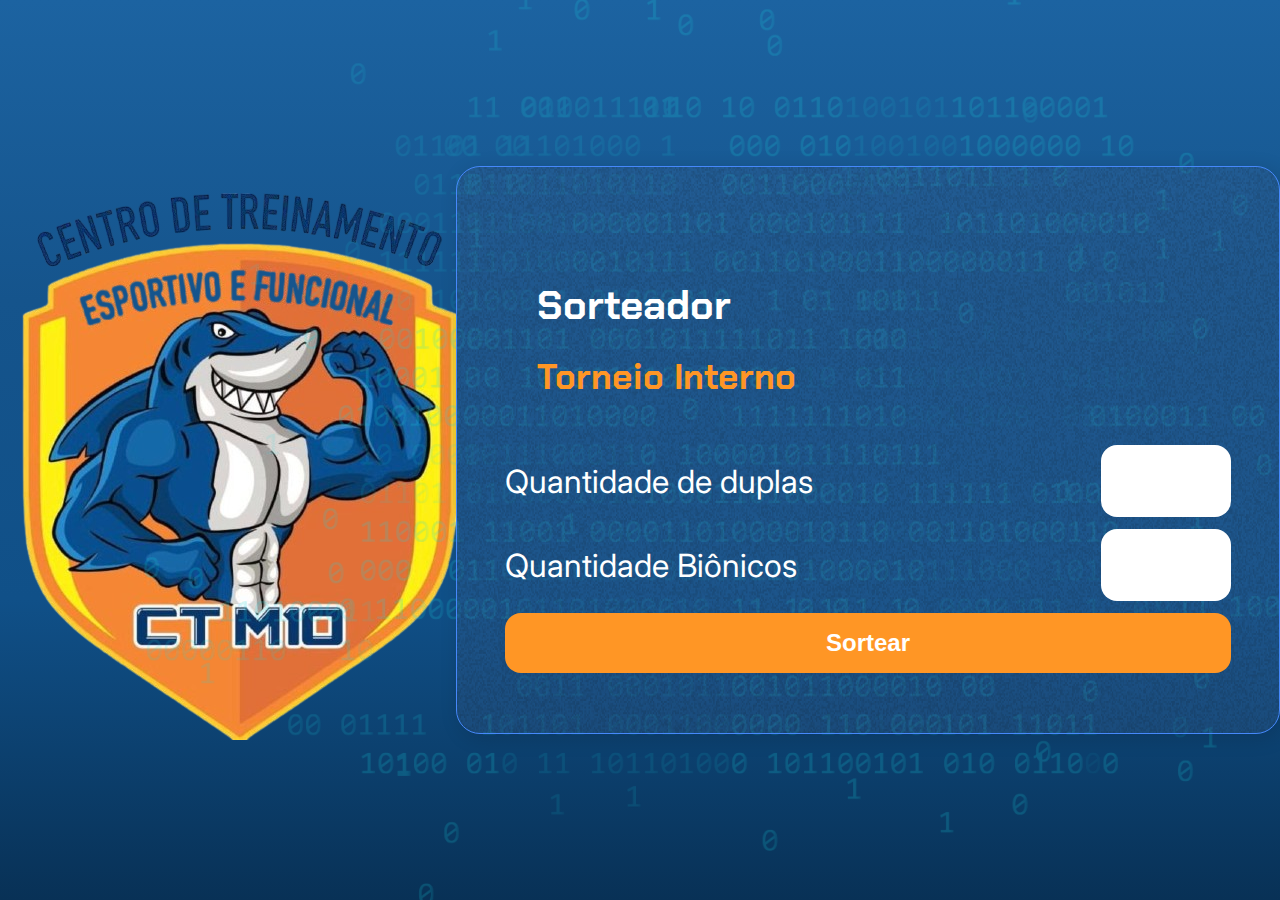
==== index.html @ 55b0b2f8 "Add files via upload" ====
<!DOCTYPE html>
<html lang="pt-br">

<head>
    <meta charset="UTF-8">
    <meta name="viewport" content="width=device-width, initial-scale=1.0">
    <link rel="preconnect" href="https://fonts.googleapis.com">
    <link rel="preconnect" href="https://fonts.gstatic.com" crossorigin>
    <link href="https://fonts.googleapis.com/css2?family=Chakra+Petch:wght@700&family=Inter:wght@400;700&display=swap" rel="stylesheet">
    <link rel="stylesheet" href="style.css">
    <link rel="stylesheet" href="sortear.css">
    <link rel="shortcut icon" href="img/aaa.png" type="image/x-icon">
    <title>Arena Savóia</title>
</head>

<body>
    <img src="./img/aaa.png" alt="Uma pessoa com capacete de astronauta" class="container__logo" />

    <div class="container">
        <div class="container__conteudo">
            <div class="container__informacoes">
                <div class="container__texto">
                    <h1 class="container__texto-h1"><span class="container__texto_sorteador">Sorteador</span><span class="container__texto-azul"> Torneio Interno </span></h1>

                    <div class="container__campo">
                        <label class="texto__paragrafo">Quantidade de duplas</label>
                        <input class="container__input" id="quantidade" type="number" min="1">
                    </div>

                    <div class="container__campo">
                        <label class="texto__paragrafo">Quantidade Biônicos</label>
                        <input class="container__input" id="bionicos" type="number" min="0">
                    </div>

                    <div class="chute container__botoes">
                        <button onclick="sortear()" id="btn-sortear" class="container__botao">Sortear</button>
                    </div>
                </div>
            </div>
        </div>
    </div>

    <script src="app.js" defer></script>
</body>

</html>
---- style.css ----
* {
    box-sizing: border-box;
    margin: 0;
    padding: 0;
    color: white;
}

body {
    background: linear-gradient(#1c63a1 0%, #15548c 33.33%, #105088 66.67%, #083156 100%) no-repeat;
    height: 100vh;
    display: flex;
    align-items: center;
    justify-content: center;
}

body::before {
    background-image: url("img/code.png");
    background-repeat: no-repeat;
    background-position: right;
    content: "";
    display: block;
    position: absolute;
    width: 100%;
    height: 100%;
    opacity: 0.4;
}

.container {
    width: 80%;
    min-height: 50vh;
    display: flex;
    align-items: center;
    justify-content: space-between;
    border-radius: 24px;
    border: 1px solid #4688fb;
    box-shadow: 4px 4px 20px 0px rgba(1, 8, 14, 0.15);
    background-image: url("img/Ruido.png");
    background-size: 100% 100%;
    position: relative;
    overflow: hidden;
}

.container__conteudo {
    display: flex;
    align-items: center;
    position: relative;
    width: 100%;
}

.container__informacoes {
    flex: 1;
    padding: 3rem;
}

.container__texto {
    margin: 12px 0;
    display: flex;
    flex-direction: column;
}

.container__texto_sorteador {
    font-size: 40px;
}
.container__texto-azul {
    color: #ff9625;
    display: block;
    font-size: 35px;
}

.container__campo {
    display: flex;
    align-items: center;
    justify-content: space-between;
    margin-bottom: 12px;
}

.container__input {
    width: 130px;
    height: 72px;
    border-radius: 16px;
    background-color: #FFF;
    border: none;
    color: #1692ff;
    padding: 2rem;
    font-size: 24px;
    font-weight: 700;
    font-family: 'Inter', sans-serif;
}

.container__botoes {
    display: flex;
    flex-direction: row;
    gap: 1em;
}

.container__botao {
    border-radius: 16px;
    background: #ff9625;
    padding: 16px 24px;
    font-size: 24px;
    width: 100%;
    font-weight: 700;
    border: none;
    cursor: pointer;
}

.container__botao-desabilitado {
    border-radius: 16px;
    background: #6f6f70;
    padding: 16px 24px;
    font-size: 24px;
    width: 100%;
    font-weight: 700;
    border: none;
    cursor: not-allowed;
}

h1 {
    font-family: 'Chakra Petch', sans-serif;
    font-size: 72px;
    font-style: normal;
    font-weight: 700;
    line-height: 100%;
    padding: 2rem;
}

.texto__paragrafo {
    color: #FFF;
    font-family: 'Inter';
    font-size: 32px;
    font-style: normal;
    font-weight: 400;
    line-height: normal;
}

.container__logo {
    max-width: 100%;
    height: auto;
    margin-top: 2rem;
}

button:disabled {
    background-color: gray;
}
---- sortear.css ----
@media screen and (max-width: 1250px) {
    .container__logo {
        display: none;
    }

    h1 {
        font-size: 50px;
    }
}

@media screen and (max-width: 900px) {

    body {
        position: relative; /* Define o position do body para relative */
    }

    .container__logo {
        display: block; /* Permite centralizar */
        margin: 0 auto; /* Margens automáticas para centralizar */
        width: 13vh; /* Ajuste a largura conforme necessário */
        height: auto; /* Ajuste a altura conforme necessário */
        position: absolute; /* Posiciona a imagem absolutamente */
        top: 2%; /* Ajuste a distância do topo */
        left: 50%; /* Centraliza horizontalmente */
        transform: translateX(-50%); /* Ajusta o posicionamento para o centro */
    }

    .container__informacoes {
        flex: 1;
        padding: 1.5rem;
        text-align: center; /* Centraliza o texto */
    }

    .container__texto {
        white-space: pre;
    }
    
    h1 {
        font-size: 2.7rem;
    }

    .container__texto-h1 {
        padding: 0;
        margin-left: 0rem;
        margin-bottom: 2rem;
        font-size: 2.5rem;
    }

    .container__texto_sorteador {
        margin-left: 2.5rem;
    }

    .container__texto-azul {
        white-space: pre;
    }
    
    .container__campo {
        display: flex;
        align-items: center;
        text-align: center;
        margin-bottom: 12px;
        flex-direction: column;
        margin-left: 2.5rem;
        margin-top: 0.5rem;
    }

    .texto__paragrafo {
        font-size: 1.4rem;
        text-align: center; /* Centraliza o texto */
        margin-bottom: 0.2rem;
    }

    .container__input {
        width: 80%;
        height: 1rem;
        text-align: center;
    }

    .container__botoes {
        display: flex;
        flex-direction: column;
        gap: 1em;
        width: 90%;
        margin-left: 2rem; /* Define margem esquerda automática */
        margin-top: 2rem;
        justify-content: center; /* Centraliza os botões verticalmente */
    }

    .container__texto {
        width: 80%;
        text-align: center; /* Centraliza o texto */
    }

}
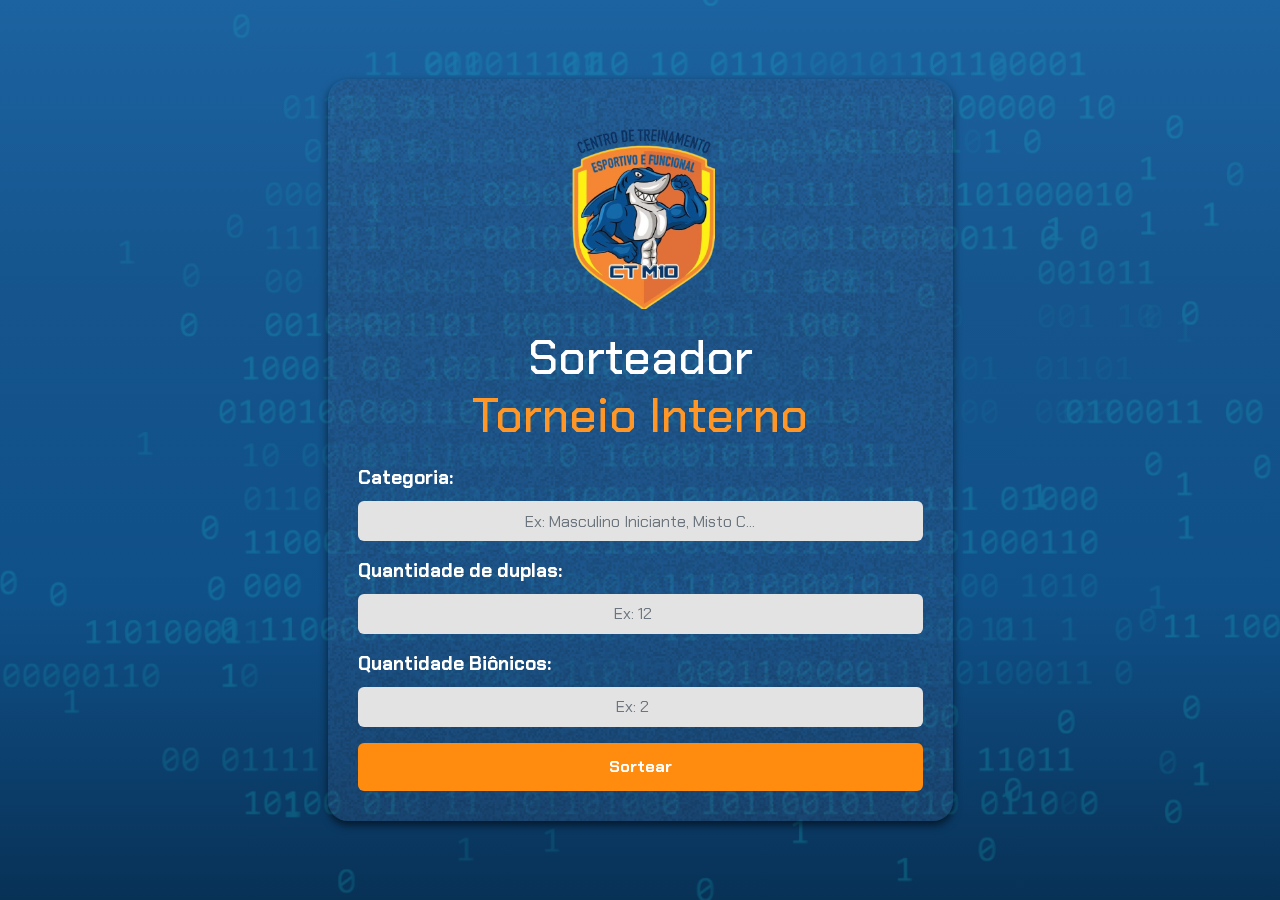
==== commit 2711f154: "Novo" ====
--- a/index.html
+++ b/index.html
@@ -1,46 +1,40 @@
 <!DOCTYPE html>
 <html lang="pt-br">
-
 <head>
     <meta charset="UTF-8">
     <meta name="viewport" content="width=device-width, initial-scale=1.0">
+    <title>CT M10</title>
+    <link rel="shortcut icon" href="img/brasao.png" type="image/x-icon">
+    <link rel="stylesheet" href="https://cdn.jsdelivr.net/npm/bootstrap@4.6.2/dist/css/bootstrap.min.css">
     <link rel="preconnect" href="https://fonts.googleapis.com">
     <link rel="preconnect" href="https://fonts.gstatic.com" crossorigin>
     <link href="https://fonts.googleapis.com/css2?family=Chakra+Petch:wght@700&family=Inter:wght@400;700&display=swap" rel="stylesheet">
-    <link rel="stylesheet" href="style.css">
-    <link rel="stylesheet" href="sortear.css">
-    <link rel="shortcut icon" href="img/aaa.png" type="image/x-icon">
-    <title>Arena Savóia</title>
+    <link rel="stylesheet" href="style.css"> 
+
 </head>
-
 <body>
-    <img src="./img/aaa.png" alt="Uma pessoa com capacete de astronauta" class="container__logo" />
-
-    <div class="container">
-        <div class="container__conteudo">
-            <div class="container__informacoes">
-                <div class="container__texto">
-                    <h1 class="container__texto-h1"><span class="container__texto_sorteador">Sorteador</span><span class="container__texto-azul"> Torneio Interno </span></h1>
-
-                    <div class="container__campo">
-                        <label class="texto__paragrafo">Quantidade de duplas</label>
-                        <input class="container__input" id="quantidade" type="number" min="1">
-                    </div>
-
-                    <div class="container__campo">
-                        <label class="texto__paragrafo">Quantidade Biônicos</label>
-                        <input class="container__input" id="bionicos" type="number" min="0">
-                    </div>
-
-                    <div class="chute container__botoes">
-                        <button onclick="sortear()" id="btn-sortear" class="container__botao">Sortear</button>
-                    </div>
+    <div class="container-fluid d-flex align-items-center min-vh-100">
+        <div class="container col-md-8 col-lg-6 mx-auto">
+            <img src="img/brasao.png" alt="Logo" class="container__logo"> 
+            <h1>Sorteador<br><span style="color: #FF9625;">Torneio Interno</span></h1>
+            <form id="formulario">
+                <div class="form-group">
+                    <label for="categoria">Categoria:</label>
+                    <input type="text" class="form-control" id="categoria" placeholder="Ex: Masculino Iniciante, Misto C...">
                 </div>
-            </div>
+                <div class="form-group">
+                    <label for="quantidade-duplas">Quantidade de duplas:</label>
+                    <input type="number" class="form-control" id="quantidade-duplas" min="1" placeholder="Ex: 12" required>
+                </div>
+                <div class="form-group">
+                    <label for="quantidade-bionicos">Quantidade Biônicos:</label>
+                    <input type="number" class="form-control" id="quantidade-bionicos" min="0" placeholder="Ex: 2" required>
+                </div>
+                <button type="submit" id="btn" class="btn btn-primary btn-block">Sortear</button>
+            </form>
         </div>
     </div>
 
     <script src="app.js" defer></script>
 </body>
-
 </html>--- a/style.css
+++ b/style.css
@@ -1,145 +1,90 @@
-* {
-    box-sizing: border-box;
-    margin: 0;
-    padding: 0;
+/* style.css */
+body {
+    background: linear-gradient(#1c63a1 0%, #15548c 33.33%, #105088 66.67%, #083156 100%) no-repeat;
+    background-attachment: fixed; /* Fixa o background */
+    background-size: cover; /* Ajusta o background para cobrir a tela */
+    font-family: 'Chakra Petch', sans-serif;
     color: white;
 }
 
-body {
-    background: linear-gradient(#1c63a1 0%, #15548c 33.33%, #105088 66.67%, #083156 100%) no-repeat;
-    height: 100vh;
-    display: flex;
-    align-items: center;
-    justify-content: center;
-}
-
 body::before {
-    background-image: url("img/code.png");
+    background-image: url("img/code.png"); /* Substitua pelo caminho da sua imagem */
     background-repeat: no-repeat;
-    background-position: right;
+    background-position: center; /* Centraliza a imagem */
+    background-size: cover; /* Ajusta a imagem para cobrir toda a área */
     content: "";
     display: block;
-    position: absolute;
+    position: fixed; /* Fixa a imagem no fundo */
+    top: 0;
+    left: 0;
     width: 100%;
     height: 100%;
     opacity: 0.4;
+    z-index: -1; /* Garante que a imagem fique atrás do conteúdo */
 }
 
 .container {
-    width: 80%;
-    min-height: 50vh;
-    display: flex;
-    align-items: center;
-    justify-content: space-between;
-    border-radius: 24px;
-    border: 1px solid #4688fb;
-    box-shadow: 4px 4px 20px 0px rgba(1, 8, 14, 0.15);
-    background-image: url("img/Ruido.png");
-    background-size: 100% 100%;
-    position: relative;
-    overflow: hidden;
-}
-
-.container__conteudo {
-    display: flex;
-    align-items: center;
-    position: relative;
-    width: 100%;
-}
-
-.container__informacoes {
-    flex: 1;
-    padding: 3rem;
-}
-
-.container__texto {
-    margin: 12px 0;
-    display: flex;
-    flex-direction: column;
-}
-
-.container__texto_sorteador {
-    font-size: 40px;
-}
-.container__texto-azul {
-    color: #ff9625;
-    display: block;
-    font-size: 35px;
-}
-
-.container__campo {
-    display: flex;
-    align-items: center;
-    justify-content: space-between;
-    margin-bottom: 12px;
-}
-
-.container__input {
-    width: 130px;
-    height: 72px;
-    border-radius: 16px;
-    background-color: #FFF;
-    border: none;
-    color: #1692ff;
-    padding: 2rem;
-    font-size: 24px;
-    font-weight: 700;
-    font-family: 'Inter', sans-serif;
-}
-
-.container__botoes {
-    display: flex;
-    flex-direction: row;
-    gap: 1em;
-}
-
-.container__botao {
-    border-radius: 16px;
-    background: #ff9625;
-    padding: 16px 24px;
-    font-size: 24px;
-    width: 100%;
-    font-weight: 700;
-    border: none;
-    cursor: pointer;
-}
-
-.container__botao-desabilitado {
-    border-radius: 16px;
-    background: #6f6f70;
-    padding: 16px 24px;
-    font-size: 24px;
-    width: 100%;
-    font-weight: 700;
-    border: none;
-    cursor: not-allowed;
+    background-image: url('img/Ruido.png'); /* Substitua pelo caminho da sua imagem */
+    background-size: cover;
+    border-radius: 20px;
+    box-shadow: 0 4px 8px rgba(0, 0, 0, 0.6);
+    padding: 30px;
+    max-height: calc(100vh - 40px);
+    overflow-y: auto;
 }
 
 h1 {
     font-family: 'Chakra Petch', sans-serif;
-    font-size: 72px;
-    font-style: normal;
-    font-weight: 700;
-    line-height: 100%;
-    padding: 2rem;
+    font-size: 2.5rem;
+    text-align: center;
+    margin-bottom: 20px;
 }
 
-.texto__paragrafo {
-    color: #FFF;
-    font-family: 'Inter';
-    font-size: 32px;
-    font-style: normal;
-    font-weight: 400;
-    line-height: normal;
+.form-group label {
+    font-weight: bold;
+}
+
+.form-control {
+    background-color: #e3e3e3;
+    color: #007be7;
+    border: none;
+    padding: 20px 20px;
+    border-radius: 6px;
+    text-align: center; /* Centraliza o texto horizontalmente */
+}
+
+.btn-primary {
+    background-color: #ff8b0f;
+    border: none;
+    font-weight: bold;
+    padding: 12px 20px;
+    border-radius: 6px;
 }
 
 .container__logo {
-    max-width: 100%;
+    width: 150px; /* Ajuste conforme necessário */
     height: auto;
-    margin-top: 2rem;
+    display: block;
+    margin: 20px auto;
 }
 
-button:disabled {
-    background-color: gray;
+.form-group label {
+    font-weight: bold;
+    font-size: 1.2rem; /* Ajuste o tamanho da fonte conforme desejado */
 }
 
+#btn:hover {
+    background-color: #ff8b0f; 
+    border-color: #ff9f39; 
+  }
+  
+  #btn:active {
+    background-color: #ca7214; 
+    border-color: #ca7214;
+  }
+
+@media (min-width: 768px) {
+    h1 {
+        font-size: 3rem;
+    }
+}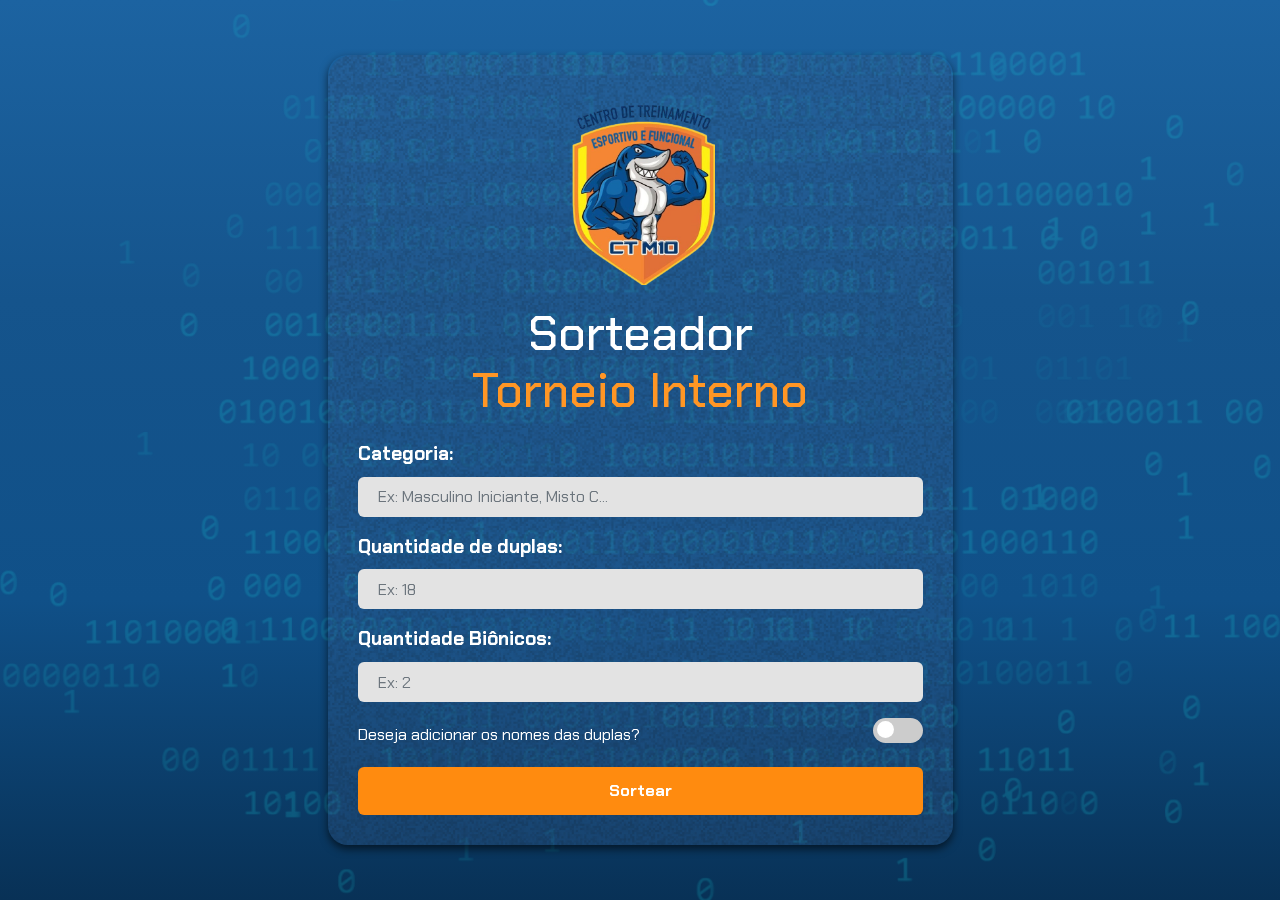
==== commit 55b099c9: "Commit" ====
--- a/index.html
+++ b/index.html
@@ -3,7 +3,7 @@
 <head>
     <meta charset="UTF-8">
     <meta name="viewport" content="width=device-width, initial-scale=1.0">
-    <title>CT M10</title>
+    <title>CTM10</title>
     <link rel="shortcut icon" href="img/brasao.png" type="image/x-icon">
     <link rel="stylesheet" href="https://cdn.jsdelivr.net/npm/bootstrap@4.6.2/dist/css/bootstrap.min.css">
     <link rel="preconnect" href="https://fonts.googleapis.com">
@@ -24,11 +24,22 @@
                 </div>
                 <div class="form-group">
                     <label for="quantidade-duplas">Quantidade de duplas:</label>
-                    <input type="number" class="form-control" id="quantidade-duplas" min="1" placeholder="Ex: 12" required>
+                    <input type="number" class="form-control" id="quantidade-duplas" min="1" placeholder="Ex: 18" required>
                 </div>
                 <div class="form-group">
                     <label for="quantidade-bionicos">Quantidade Biônicos:</label>
                     <input type="number" class="form-control" id="quantidade-bionicos" min="0" placeholder="Ex: 2" required>
+                </div>
+                <div class="form-group switch-container">
+                    <span>Deseja adicionar os nomes das duplas?</span>
+                    <label for="adicionar-nomes" class="switch-label">
+                        <input type="checkbox" id="adicionar-nomes"> 
+                        <span class="switch-slider"></span>
+                    </label>  
+                </div>
+                <div class="form-group" id="container-nomes" style="display: none;"> 
+                    <label for="nomes-duplas">Nomes das duplas (um por linha):</label>
+                    <textarea class="form-control" id="nomes-duplas" rows="5" placeholder="Ex: &#10;Nome 1 e Nome 2 &#10;Nome 3 e Nome 4"></textarea>
                 </div>
                 <button type="submit" id="btn" class="btn btn-primary btn-block">Sortear</button>
             </form>
@@ -37,4 +48,4 @@
 
     <script src="app.js" defer></script>
 </body>
-</html>+</html>
--- a/style.css
+++ b/style.css
@@ -37,10 +37,24 @@
     font-family: 'Chakra Petch', sans-serif;
     font-size: 2.5rem;
     text-align: center;
-    margin-bottom: 20px;
+    margin-bottom: 20px; 
 }
 
-.form-group label {
+h4 span:last-child { /* Seleciona o último span dentro do h1 */
+    display: flex;
+    align-items: center;
+    justify-content: center;
+  }
+
+  #copiar-resultados i {
+    font-size: 1.5rem;
+    color: white; 
+  }
+
+#mensagem-copia {
+    display: none; /* Oculta a mensagem inicialmente */
+    margin-left: 10px; /* Espaçamento entre o botão e a mensagem */
+    color: #ff8b0f; /* Cor da mensagem de sucesso */
     font-weight: bold;
 }
 
@@ -50,7 +64,7 @@
     border: none;
     padding: 20px 20px;
     border-radius: 6px;
-    text-align: center; /* Centraliza o texto horizontalmente */
+    text-align: left; /* Centraliza o texto horizontalmente */
 }
 
 .btn-primary {
@@ -76,15 +90,76 @@
 #btn:hover {
     background-color: #ff8b0f; 
     border-color: #ff9f39; 
-  }
+}
   
-  #btn:active {
+#btn:active {
     background-color: #ca7214; 
     border-color: #ca7214;
+}
+
+#btn-reiniciar:hover {
+    background-color: #ff8b0f; 
+    border-color: #ff9f39; 
+}
+  
+#btn-reiniciar:active {
+    background-color: #ca7214; 
+    border-color: #ca7214;
+}
+
+/* Estilo do Switch */
+
+.switch-container { /* Aplicamos Flexbox apenas à div com a classe switch-container */
+    display: flex;
+    align-items: center; /* Centraliza verticalmente */
   }
 
+.switch-label {
+    display: inline-block;
+    position: relative;
+    width: 50px;
+    height: 25px;
+    margin-left: auto; /* Espaçamento entre o switch e o texto */
+}
+
+.switch-label input {
+    display: none; /* Esconde o checkbox padrão */
+}
+
+.switch-slider {
+    position: absolute;
+    top: 0;
+    left: 0;
+    right: 0;
+    bottom: 0;
+    background-color: #ccc; /* Cor do switch desativado */
+    border-radius: 25px; /* Borda arredondada */
+    transition: 0.3s; /* Transição suave */
+}
+
+.switch-slider::before {
+    content: "";
+    position: absolute;
+    top: 3px;
+    left: 4px;
+    width: 17px;
+    height: 17px;
+    background-color: white; /* Cor da bolinha */
+    border-radius: 50%; /* Bolinha redonda */
+    transition: 0.3s; /* Transição suave */
+}
+
+.switch-label input:checked + .switch-slider {
+    background-color: #ff8b0f; /* Cor do switch ativado */
+}
+
+.switch-label input:checked + .switch-slider::before {
+    transform: translateX(25px); /* Move a bolinha para a direita */
+}
+  
+
 @media (min-width: 768px) {
-    h1 {
-        font-size: 3rem;
-    }
+  h1 {
+    font-size: 3rem;
+  }
 }